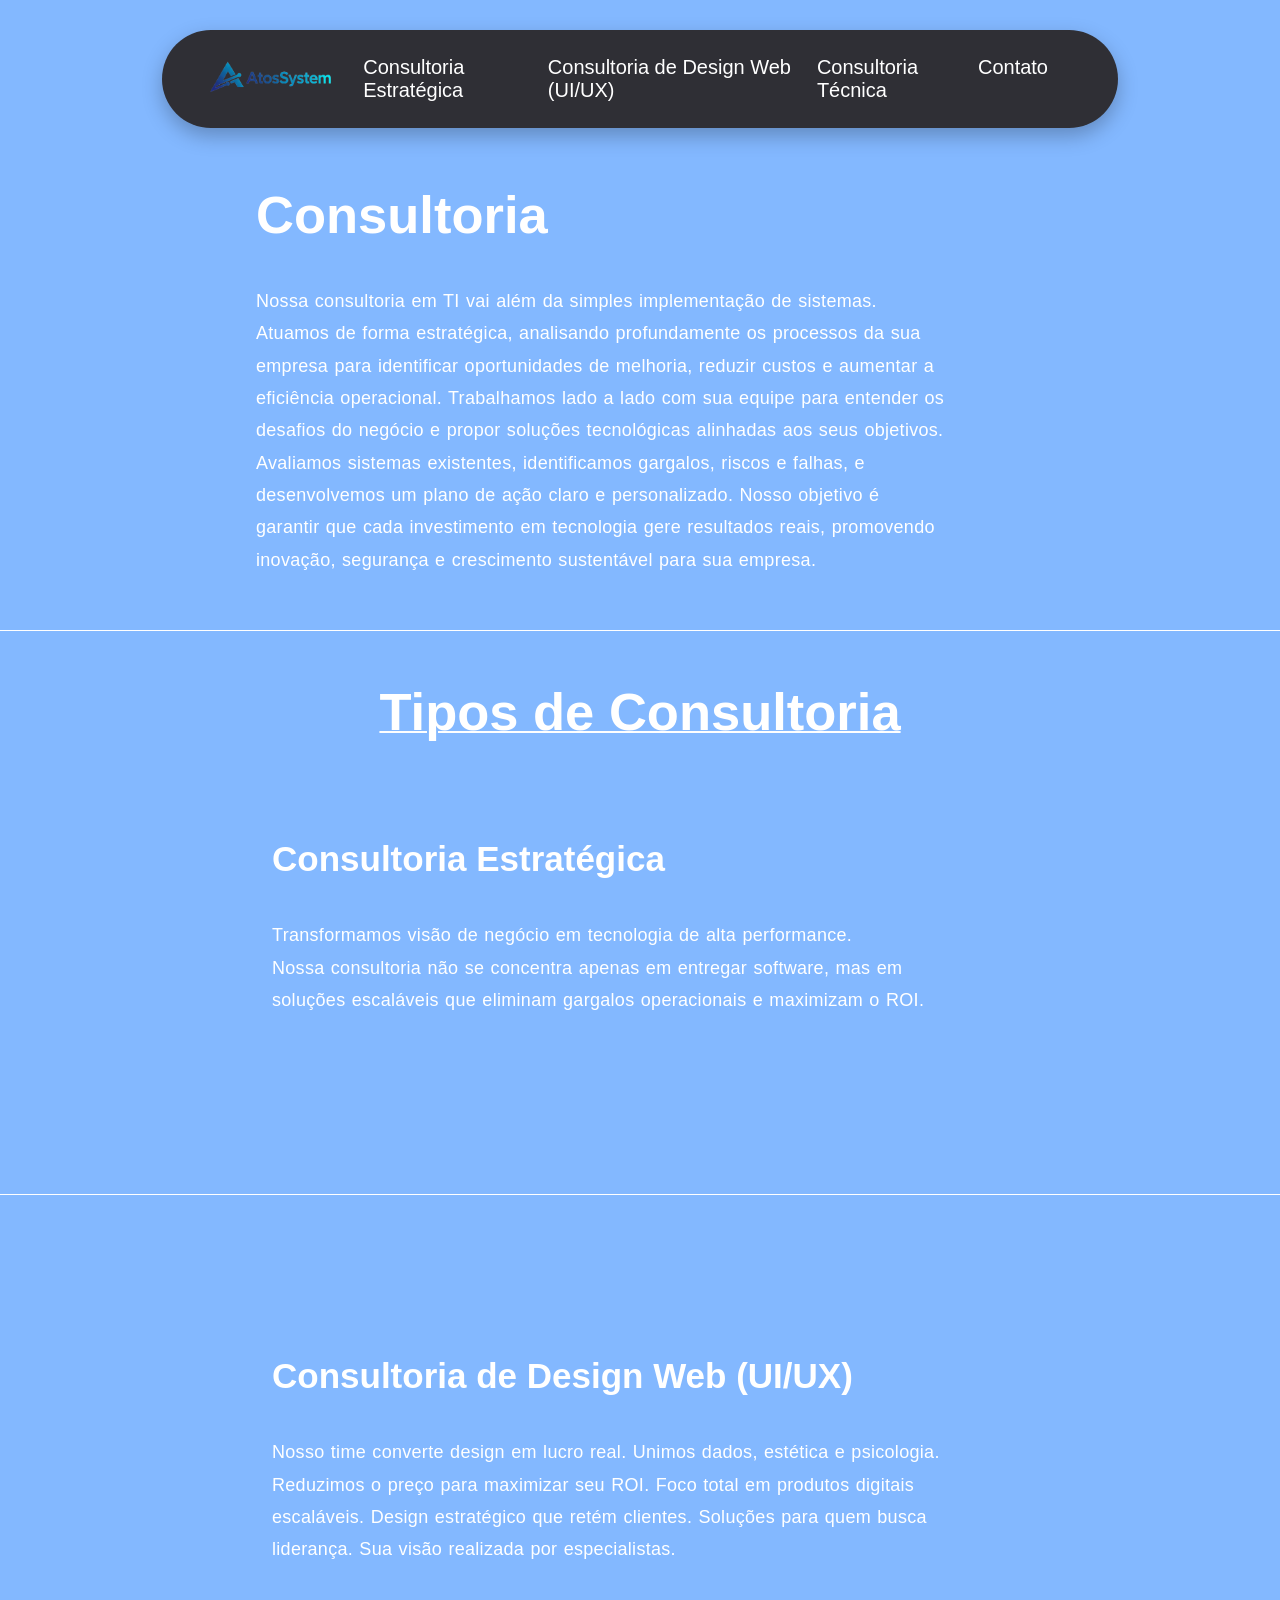
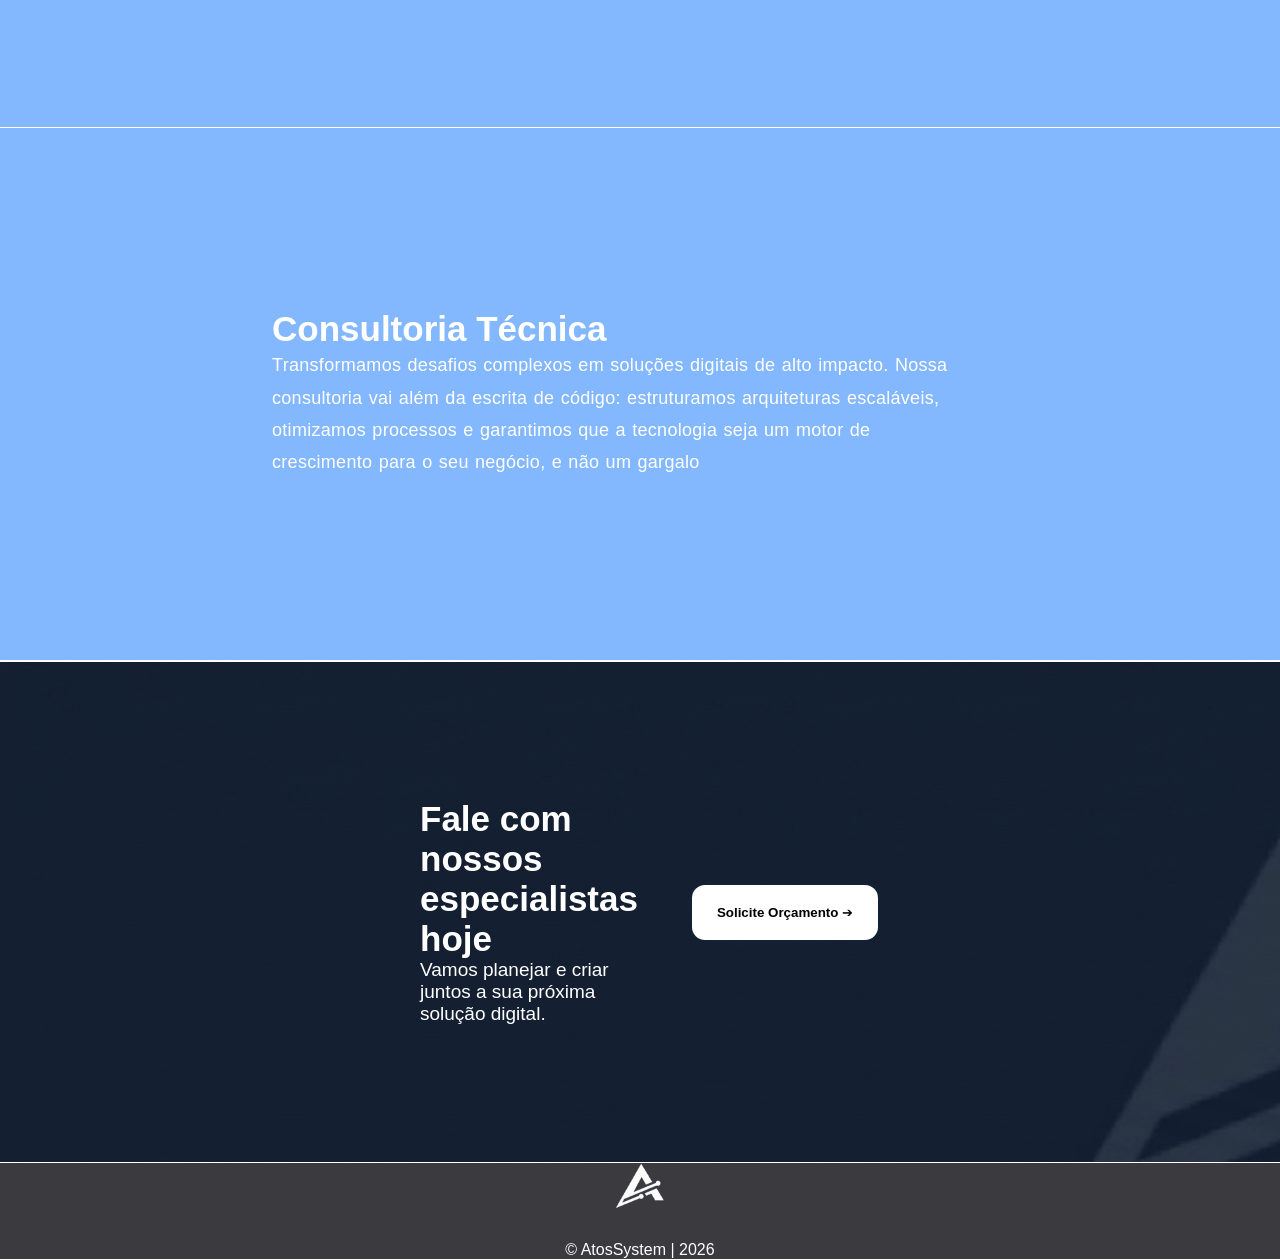
==== indexConsultoria.html @ 161500c9 "Criação de 'indexConsultoria.html' & 'styleConsultoria.css'" ====
<!DOCTYPE html>
<html lang=pt-br">
<head>
    <meta charset="UTF-8">
    <meta name="viewport" content="width=device-width, initial-scale=1.0">
    <title>Consultoria</title> <link rel="stylesheet" href="./style/styleConsultoria.css">
</head>
<body>
       <header class="topo">
        <div class="cabeca">
            <div class="logoHeader">
                <img src="./imagens/cabecalhoFinal.png" class="logo">
            </div>

            <nav>
                <ul>
                    <li><a href="#estrategica">Consultoria Estratégica</a></li>
                    <li><a href="#design">Consultoria de Design Web (UI/UX)</a></li>
                    <li><a href="#tecnica">Consultoria Técnica</a></li>
                    <li><a href="#contato">Contato</a></li>
                    
                </ul>
            </nav>
            <!--
            <div class="loginIconHeader">
                <a href="" class="loginLINK">
                    <img src="" class="login-icon">
                </a>
            </div>
            -->
        </div>
    </header>
    <main>
        <section id="explicacaoConsultoria">
                 <div class="parede">
                    <div class="boxconteudo">
                        <div class="titulo">
                            <h2>Consultoria</h2>
                            <br>
                        </div>
                            <div class="editatexto">
                             <p>
                                Nossa consultoria em TI vai além da simples implementação de sistemas. Atuamos de forma estratégica, analisando profundamente os processos da sua empresa para identificar oportunidades de melhoria, reduzir custos e aumentar a eficiência operacional.
                                Trabalhamos lado a lado com sua equipe para entender os desafios do negócio e propor soluções tecnológicas alinhadas aos seus objetivos. Avaliamos sistemas existentes, identificamos gargalos, riscos e falhas, e desenvolvemos um plano de ação claro e personalizado.
                                Nosso objetivo é garantir que cada investimento em tecnologia gere     resultados reais, promovendo inovação, segurança e crescimento sustentável para sua empresa.
                             </p>
                         </div>
                  </div>
            </div>    
        </section>
        <section id="tiposdeconsultoria">
            <div class="titulotipo">
                <h2>Tipos de Consultoria</h2>
            </div>
            <section id="estrategica">
                    <div class="parede">
                        <div class="boxconteudo">
                            <div class="titulo">
                                <h4>Consultoria Estratégica</h4>
                                <br>
                            </div>
                                <div class="editatexto">
                                <p>
                                    Transformamos visão de negócio em tecnologia 
                                    de alta performance. <br>   Nossa consultoria 
                                    não se concentra apenas em entregar software, mas em 
                                    soluções escaláveis
                                    que eliminam gargalos operacionais e maximizam o ROI.
                                </p>
                            </div>
                    </div>
                </div>    
            </section>

            <section id="design">       
                    <div class="parede">
                        <div class="boxconteudo">
                                <div class="titulo">
                                <h4>Consultoria de Design Web (UI/UX)</h4>
                                <br>
                                    <div class="editatexto">
                                        <p> 
                                            Nosso time converte design em lucro real.
                                            Unimos dados, estética e psicologia. 
                                            Reduzimos o preço para maximizar seu ROI. 
                                            Foco total em produtos digitais escaláveis. 
                                            Design estratégico que retém clientes. 
                                            Soluções para quem busca liderança. 
                                            Sua visão realizada por especialistas.
                                        </p>
                                    </div>
                                </div>
                            </div>
                    </div>   
            </section>
            <section id="tecnica">
                <div class="parede">
                    <div class="boxconteudo">
                        <div class="titulo">
                            <h4>Consultoria Técnica</h4>
                            <div class="editatexto">
                                <p>
                                    Transformamos desafios complexos 
                                    em soluções digitais de alto impacto. Nossa consultoria vai além da 
                                    escrita de código: estruturamos 
                                    arquiteturas escaláveis,
                                    otimizamos processos e
                                    garantimos que a tecnologia
                                    seja um motor de crescimento para o seu negócio, e não 
                                    um gargalo
                                </p>
                            </div>
                        </div>
                    </div>
                </div>
            </section>
        </section>
        <section id="contato">
            <div class="parede">
                <div class="titulo">
                    <h4>
                        Fale com nossos especialistas hoje              
                    </h4>
                </div>
                <div class="editatexto">
                    Vamos planejar e criar juntos a sua próxima solução digital.
                </div>
            </div>
            <div class="parede2">
                <div>
                    <form action="#">
                        <button class="boxcontato" type="submit">
                            <b>Solicite Orçamento</b>  ➔
                        </button>
                    </form>
                </div>    
            </div>
            
        </section>
    </main>
    <footer>
        <section class="footerImgCopy">
            <img src="./imagens/logoEscura-removebg-preview.png" alt="AtosSystem" width="50px">
            &copy; AtosSystem | 2026
        </section>
    </footer>
    
</body>
</html>
---- style/styleConsultoria.css ----
* {
    margin: 0;
    padding: 0;
}
body{
    margin: 0;
    height: 100%;
    font-family: Arial, Helvetica, sans-serif;
    background-color: #006eff7c;
    padding-top: 50px;
}
main{
    margin-top: 80px;
    min-height: 80vh;
    justify-content: center;
    align-items: center;
    color: white;
}
html{
    scroll-behavior: smooth;
    scroll-padding-top: 150px;
}
footer {
    background-color: #3A3A3F;
    width: 100%;
    height:100%;
}
.footerImgCopy{
    display: flex;
    flex-direction: column;
    justify-content: center;
    align-items: center;
    gap: 2rem;
    color: white;
}
.logoHeader img{
    width: 125px;
    padding: 1rem;
    justify-content: center;
    align-items: center;
}
.topo {
    width: 100%;
    display: flex;
    justify-content: center;
    margin-top: 30px;
    position: fixed;
    top: 0;
}
.cabeca {
    position: fixed;
    width: 70%;
    background: #2f2f35;
    padding: 15px 30px;
    border-radius: 50px;
    display: flex;
    justify-content: space-between;
    align-items: center;
    box-shadow: 0 8px 20px rgba(0, 0, 0, 0.25);
}
.cabeca .logoHeader {
    width: 20%;
}
.cabeca nav {
    width: 80%;
    display: flex;
    justify-content: right;
    margin-right: 2.5rem;
    align-items: center;
}
.cabeca nav ul {
    display: flex;
    gap: 1.5rem;
}
.cabeca nav ul li {
    font-size: 20px;
    list-style: none;
}
.cabeca nav ul li a {
    text-decoration: none;
    color: white;
}
.cabeca nav ul li a:hover {
    text-decoration: underline;
}

#estrategica, #design, #tecnica{
    padding: 1rem;
    border-bottom: 1px solid rgb(255, 255, 255);
}

.titulo{
    font-family:Arial, Helvetica, sans-serif ;
    font-size:  35px;
    justify-content: left;
}
.titulotipo{
    font-family:Arial, Helvetica, sans-serif ;
    font-size:  35px;
    display: flex;
    flex-direction: column;
    justify-content: center;
    align-items: center;
    margin-top: 50px;
    margin-bottom: -80px;
    text-decoration: underline 2px;
    
}
.editatexto{
    font-size: 19px;
    max-width: 800px;          
    width: 90%;                 
    
}
.editatexto p{
      
        text-justify: inter-word;
        font-size: 18px;
        line-height: 1.8;
        letter-spacing: 0.3px;      
        word-spacing: 1px;
        justify-content: left;

}
.parede{
    padding: 40px 20px;
    width: 60%;
    height: 50%;
    display: flex;
}

.boxcontato{
    border: 2px solid #122133;
    width: 190px;
    height: auto;
    border-radius: 15px;
    padding: 20px;
    background-color: white;
}
#contato {
    display: flex;
    background-color: #122133;
    justify-content: space-between;
}
#contato .parede {
    display: flex;
    flex-direction: column;
    margin-left: 25rem;
}
#contato .parede2 {
    display: flex;
    flex-direction: column;
    margin-right: 25rem;
}

#tecnica, #contato, #design, #estrategica, #explicacaoConsultoria {
    min-width: 90%;
    width: 100%;
    display: flex;
    align-items: center ;
    min-height: 500px;
    justify-content: center;
}
section{
    border-bottom: 1px solid rgb(255, 255, 255);
}
#contato{
    background-image: url(../imagens/backgroundLogo.png);
}
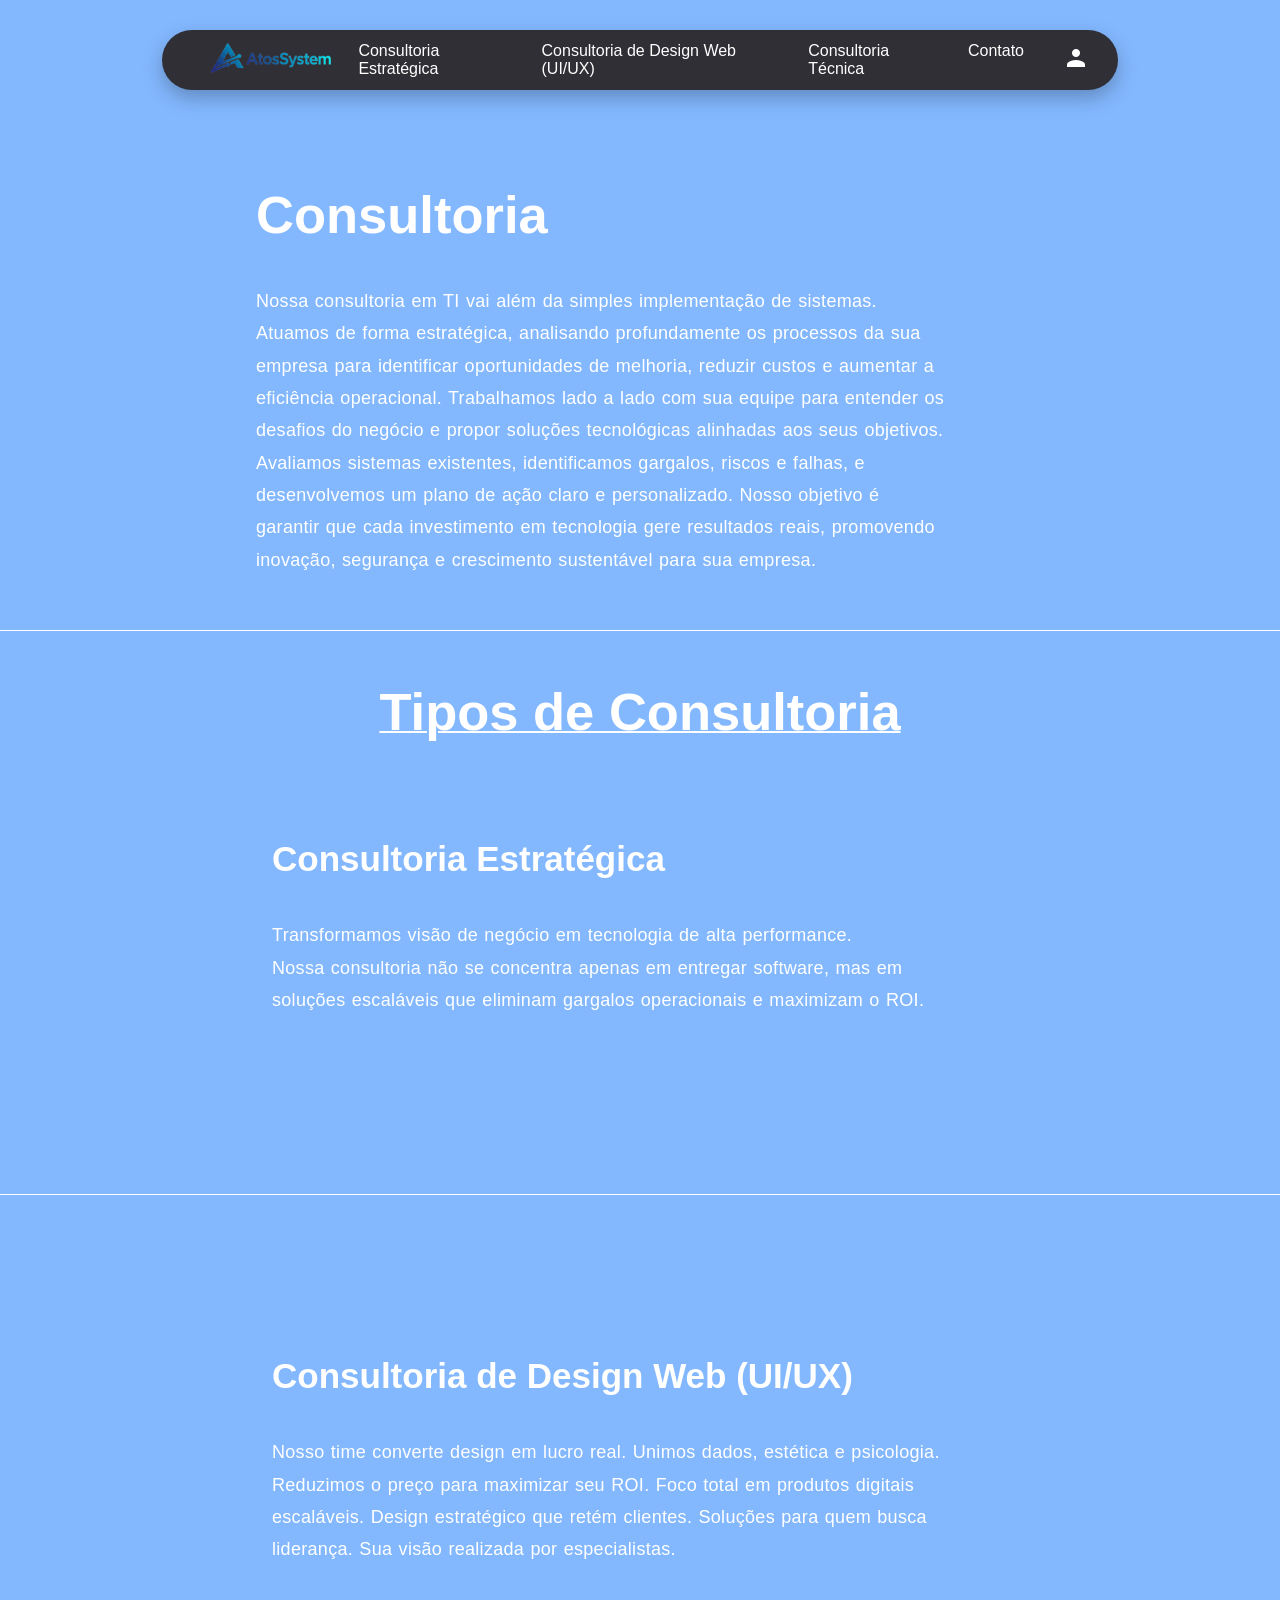
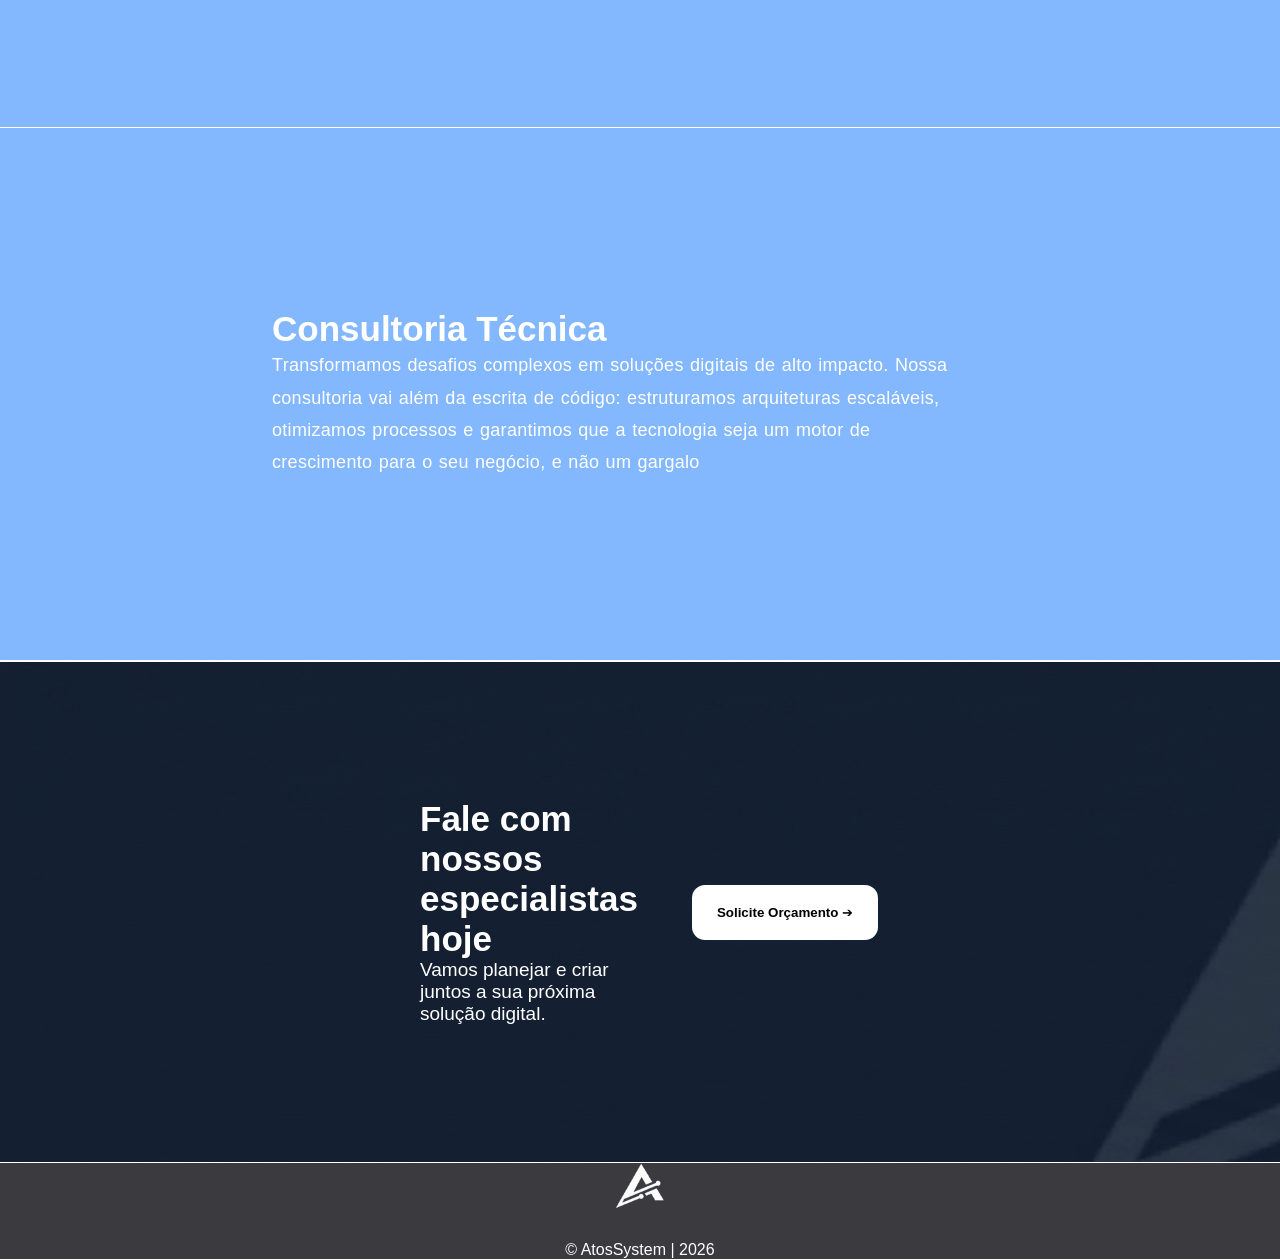
==== commit 455b03da: "Atualização Site 70% Completo" ====
--- a/indexConsultoria.html
+++ b/indexConsultoria.html
@@ -9,7 +9,7 @@
        <header class="topo">
         <div class="cabeca">
             <div class="logoHeader">
-                <img src="./imagens/cabecalhoFinal.png" class="logo">
+                <a href="./index.html"><img src="./imagens/cabecalhoFinal.png" class="logo"></a>
             </div>
 
             <nav>
@@ -17,10 +17,11 @@
                     <li><a href="#estrategica">Consultoria Estratégica</a></li>
                     <li><a href="#design">Consultoria de Design Web (UI/UX)</a></li>
                     <li><a href="#tecnica">Consultoria Técnica</a></li>
-                    <li><a href="#contato">Contato</a></li>
-                    
+                    <li><a href="./index.html#contato">Contato</a></li> 
                 </ul>
             </nav>
+            <div><a href="indexLogin.html"><img src="./imagens/icones/iconUsuarioBranco.png" alt="Login"></a></div>
+            
             <!--
             <div class="loginIconHeader">
                 <a href="" class="loginLINK">
@@ -128,14 +129,13 @@
             </div>
             <div class="parede2">
                 <div>
-                    <form action="#">
+                    <form action="./indexOrcamento.html">
                         <button class="boxcontato" type="submit">
                             <b>Solicite Orçamento</b>  ➔
                         </button>
                     </form>
                 </div>    
             </div>
-            
         </section>
     </main>
     <footer>
@@ -144,6 +144,5 @@
             &copy; AtosSystem | 2026
         </section>
     </footer>
-    
 </body>
 </html>
--- a/style/styleConsultoria.css
+++ b/style/styleConsultoria.css
@@ -1,6 +1,10 @@
 * {
     margin: 0;
     padding: 0;
+}
+html{
+    scroll-behavior: smooth;
+    scroll-padding-top: 130px;
 }
 body{
     margin: 0;
@@ -15,10 +19,6 @@
     justify-content: center;
     align-items: center;
     color: white;
-}
-html{
-    scroll-behavior: smooth;
-    scroll-padding-top: 150px;
 }
 footer {
     background-color: #3A3A3F;
@@ -51,6 +51,7 @@
     position: fixed;
     width: 70%;
     background: #2f2f35;
+    height: 30px;
     padding: 15px 30px;
     border-radius: 50px;
     display: flex;
@@ -73,7 +74,7 @@
     gap: 1.5rem;
 }
 .cabeca nav ul li {
-    font-size: 20px;
+    font-size: 16px;
     list-style: none;
 }
 .cabeca nav ul li a {
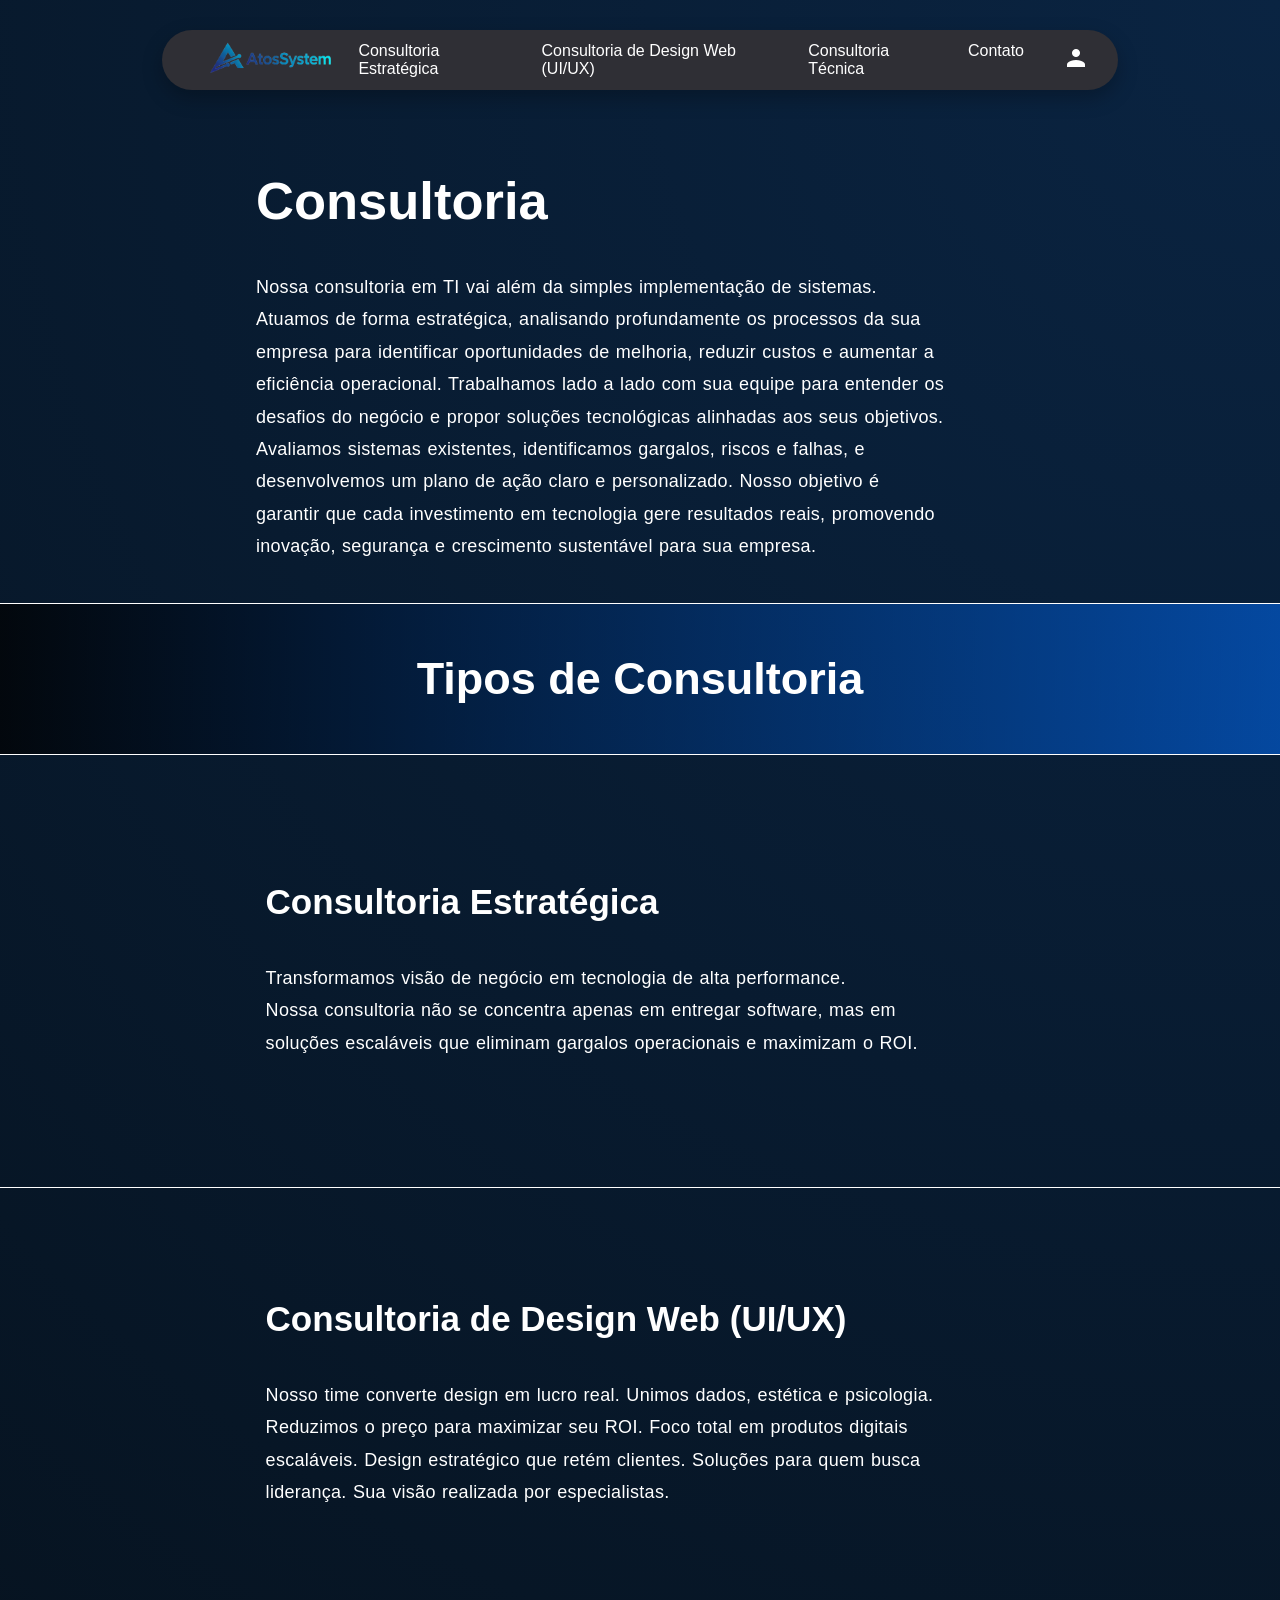
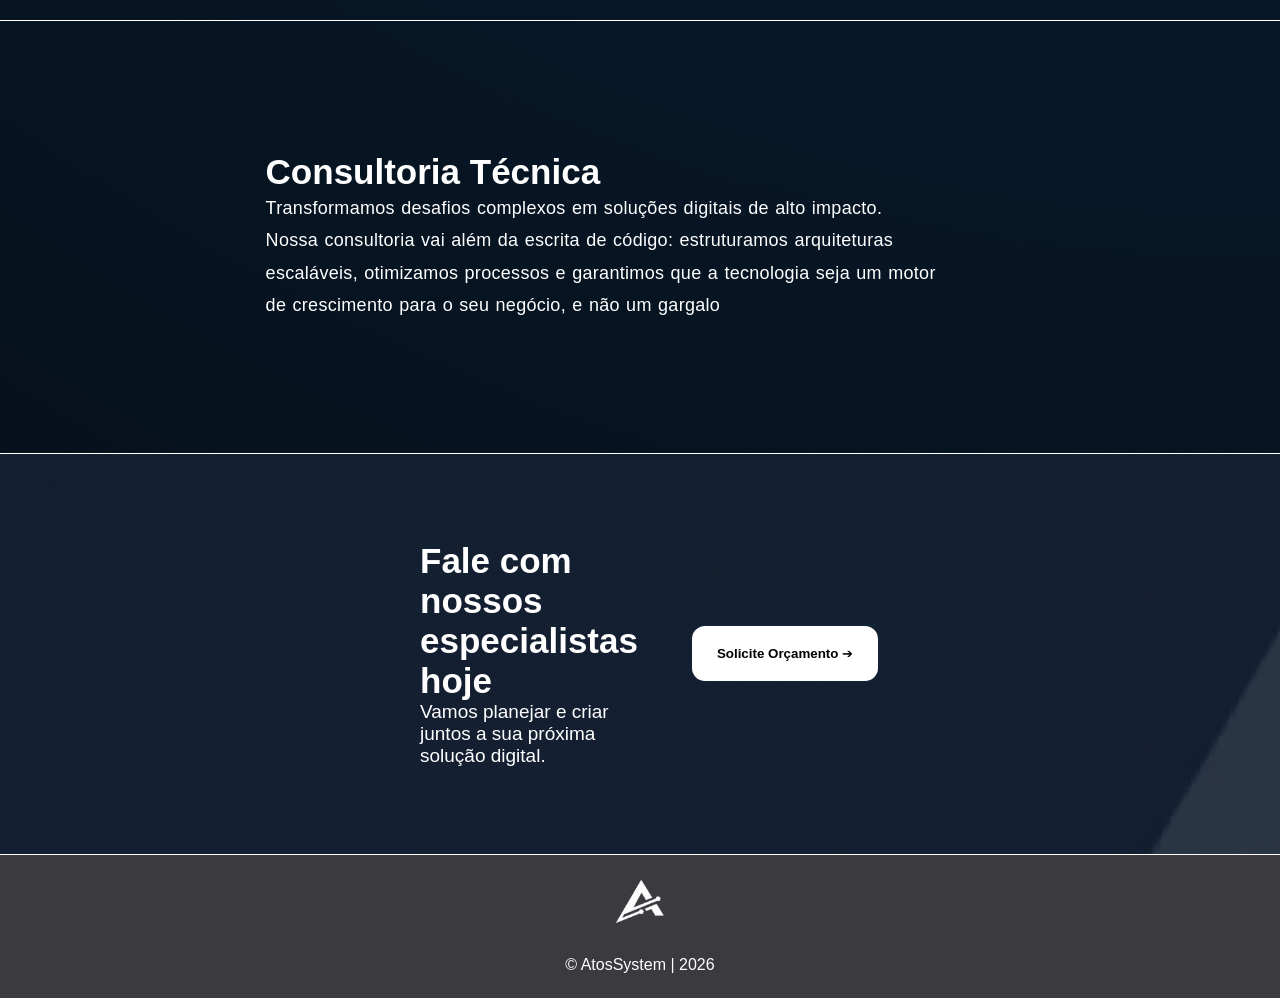
==== commit 8667aea7: "Novas atualizações nas files" ====
--- a/indexConsultoria.html
+++ b/indexConsultoria.html
@@ -3,7 +3,7 @@
 <head>
     <meta charset="UTF-8">
     <meta name="viewport" content="width=device-width, initial-scale=1.0">
-    <title>Consultoria</title> <link rel="stylesheet" href="./style/styleConsultoria.css">
+    <title>Consultoria - AtosSystem</title> <link rel="stylesheet" href="./style/styleConsultoria.css">
 </head>
 <body>
        <header class="topo">
@@ -47,12 +47,14 @@
                              </p>
                          </div>
                   </div>
-            </div>    
+            </div>
         </section>
         <section id="tiposdeconsultoria">
-            <div class="titulotipo">
-                <h2>Tipos de Consultoria</h2>
-            </div>
+            <section id="sectionTitulo">
+                <div class="titulotipo">
+                    <h2>Tipos de Consultoria</h2>
+                </div>
+            </section>
             <section id="estrategica">
                     <div class="parede">
                         <div class="boxconteudo">
--- a/style/styleConsultoria.css
+++ b/style/styleConsultoria.css
@@ -10,8 +10,16 @@
     margin: 0;
     height: 100%;
     font-family: Arial, Helvetica, sans-serif;
-    background-color: #006eff7c;
     padding-top: 50px;
+    background: radial-gradient(circle at top right, #0a2442 0%, #050d14 100%);
+}
+.topo {
+    width: 100%;
+    display: flex;
+    justify-content: center;
+    margin-top: 30px;
+    position: fixed;
+    top: 0;
 }
 main{
     margin-top: 80px;
@@ -24,6 +32,8 @@
     background-color: #3A3A3F;
     width: 100%;
     height:100%;
+    padding-top: 1.5rem;
+    padding-bottom: 1.5rem;
 }
 .footerImgCopy{
     display: flex;
@@ -39,14 +49,7 @@
     justify-content: center;
     align-items: center;
 }
-.topo {
-    width: 100%;
-    display: flex;
-    justify-content: center;
-    margin-top: 30px;
-    position: fixed;
-    top: 0;
-}
+
 .cabeca {
     position: fixed;
     width: 70%;
@@ -84,7 +87,6 @@
 .cabeca nav ul li a:hover {
     text-decoration: underline;
 }
-
 #estrategica, #design, #tecnica{
     padding: 1rem;
     border-bottom: 1px solid rgb(255, 255, 255);
@@ -95,16 +97,22 @@
     font-size:  35px;
     justify-content: left;
 }
+#sectionTitulo {
+    min-width: 90%;
+    display: flex;
+    align-items: center ;
+    min-height: 150px;
+    justify-content: center;
+    border-bottom: 1px solid rgb(255, 255, 255);
+    background: linear-gradient(to right, #000000b2, #006eff85)
+}
 .titulotipo{
     font-family:Arial, Helvetica, sans-serif ;
-    font-size:  35px;
+    font-size:  30px;
     display: flex;
     flex-direction: column;
     justify-content: center;
     align-items: center;
-    margin-top: 50px;
-    margin-bottom: -80px;
-    text-decoration: underline 2px;
     
 }
 .editatexto{
@@ -156,13 +164,10 @@
 
 #tecnica, #contato, #design, #estrategica, #explicacaoConsultoria {
     min-width: 90%;
-    width: 100%;
     display: flex;
     align-items: center ;
-    min-height: 500px;
+    min-height: 400px;
     justify-content: center;
-}
-section{
     border-bottom: 1px solid rgb(255, 255, 255);
 }
 #contato{
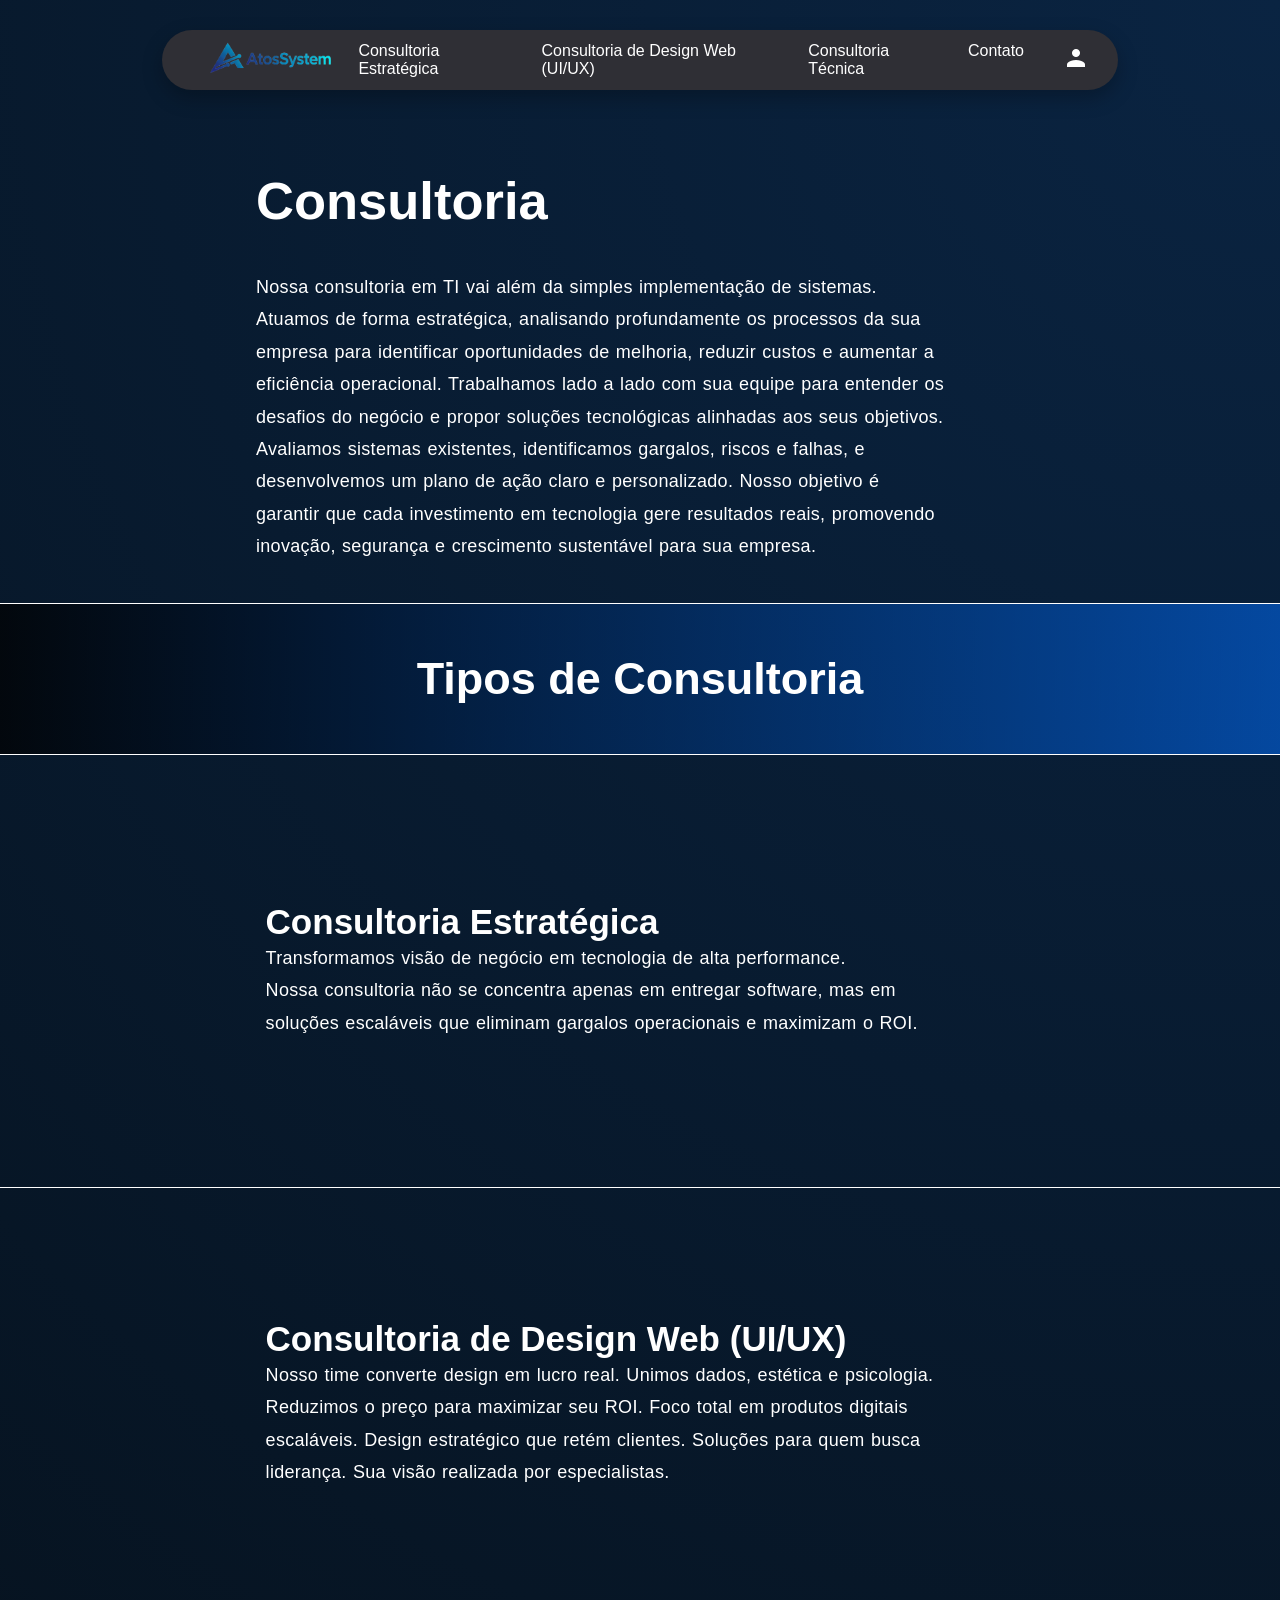
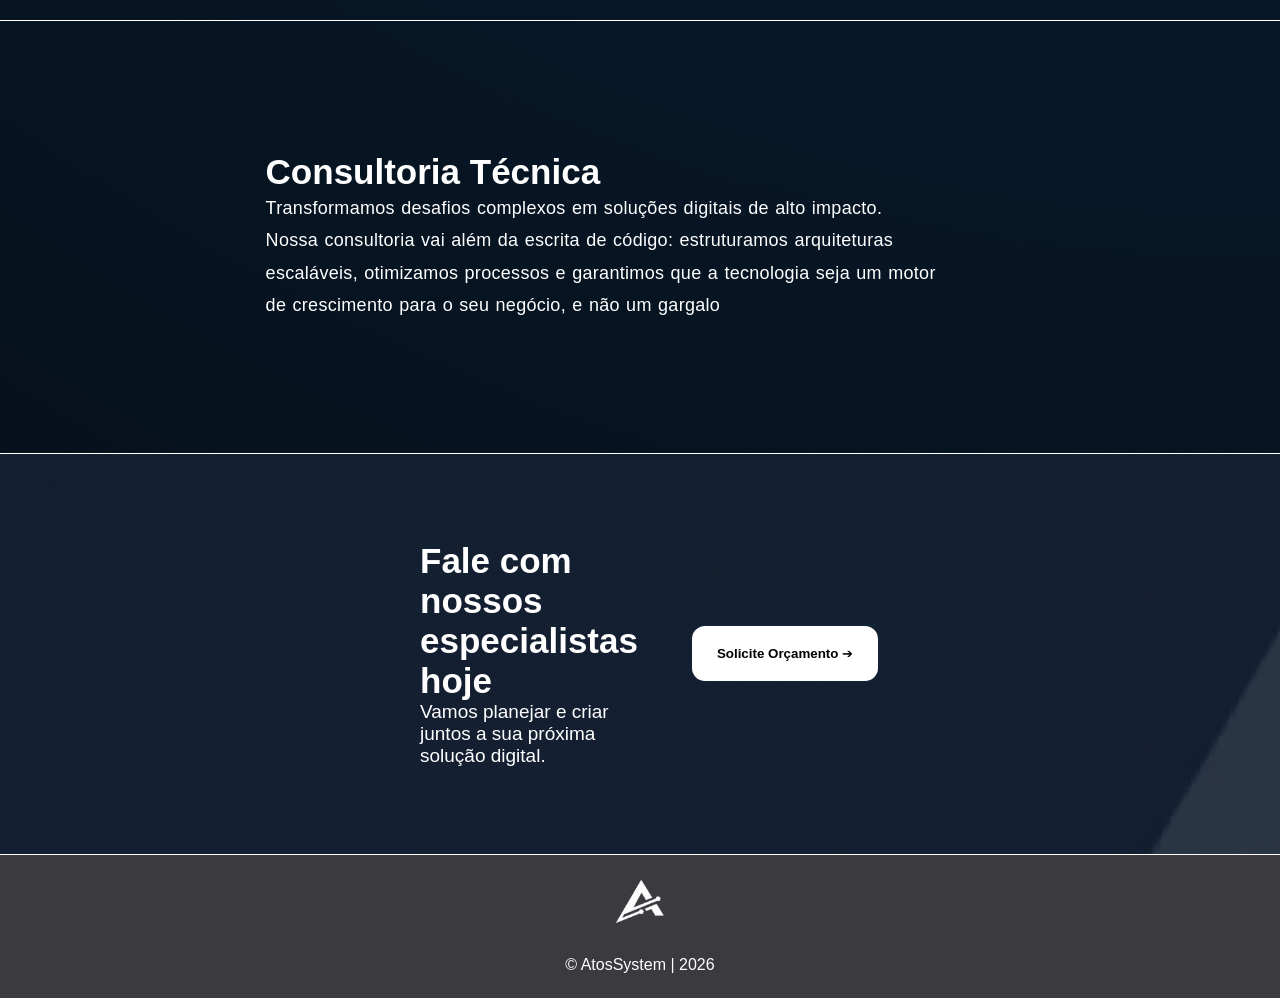
==== commit c48be846: "Atualização com adição de 'indexDesenvolvimento.html' e mudanças gerais nos styles (cores e animaçõe" ====
--- a/indexConsultoria.html
+++ b/indexConsultoria.html
@@ -6,7 +6,7 @@
     <title>Consultoria - AtosSystem</title> <link rel="stylesheet" href="./style/styleConsultoria.css">
 </head>
 <body>
-       <header class="topo">
+    <header class="topo">
         <div class="cabeca">
             <div class="logoHeader">
                 <a href="./index.html"><img src="./imagens/cabecalhoFinal.png" class="logo"></a>
@@ -21,14 +21,6 @@
                 </ul>
             </nav>
             <div><a href="indexLogin.html"><img src="./imagens/icones/iconUsuarioBranco.png" alt="Login"></a></div>
-            
-            <!--
-            <div class="loginIconHeader">
-                <a href="" class="loginLINK">
-                    <img src="" class="login-icon">
-                </a>
-            </div>
-            -->
         </div>
     </header>
     <main>
@@ -58,19 +50,16 @@
             <section id="estrategica">
                     <div class="parede">
                         <div class="boxconteudo">
-                            <div class="titulo">
-                                <h4>Consultoria Estratégica</h4>
-                                <br>
-                            </div>
-                                <div class="editatexto">
-                                <p>
-                                    Transformamos visão de negócio em tecnologia 
-                                    de alta performance. <br>   Nossa consultoria 
-                                    não se concentra apenas em entregar software, mas em 
-                                    soluções escaláveis
-                                    que eliminam gargalos operacionais e maximizam o ROI.
-                                </p>
-                            </div>
+                            <div class="titulo"><h4>Consultoria Estratégica</h4></div>
+                            <div class="editatexto">
+                            <p>
+                                Transformamos visão de negócio em tecnologia 
+                                de alta performance. <br>   Nossa consultoria 
+                                não se concentra apenas em entregar software, mas em 
+                                soluções escaláveis
+                                que eliminam gargalos operacionais e maximizam o ROI.
+                            </p>
+                        </div>
                     </div>
                 </div>    
             </section>
@@ -78,41 +67,36 @@
             <section id="design">       
                     <div class="parede">
                         <div class="boxconteudo">
-                                <div class="titulo">
-                                <h4>Consultoria de Design Web (UI/UX)</h4>
-                                <br>
-                                    <div class="editatexto">
-                                        <p> 
-                                            Nosso time converte design em lucro real.
-                                            Unimos dados, estética e psicologia. 
-                                            Reduzimos o preço para maximizar seu ROI. 
-                                            Foco total em produtos digitais escaláveis. 
-                                            Design estratégico que retém clientes. 
-                                            Soluções para quem busca liderança. 
-                                            Sua visão realizada por especialistas.
-                                        </p>
-                                    </div>
-                                </div>
+                            <div class="titulo"><h4>Consultoria de Design Web (UI/UX)</h4></div>
+                            <div class="editatexto">
+                                <p> 
+                                    Nosso time converte design em lucro real.
+                                    Unimos dados, estética e psicologia. 
+                                    Reduzimos o preço para maximizar seu ROI. 
+                                    Foco total em produtos digitais escaláveis. 
+                                    Design estratégico que retém clientes. 
+                                    Soluções para quem busca liderança. 
+                                    Sua visão realizada por especialistas.
+                                </p>
                             </div>
+                        </div>
                     </div>   
             </section>
             <section id="tecnica">
                 <div class="parede">
                     <div class="boxconteudo">
-                        <div class="titulo">
-                            <h4>Consultoria Técnica</h4>
-                            <div class="editatexto">
-                                <p>
-                                    Transformamos desafios complexos 
-                                    em soluções digitais de alto impacto. Nossa consultoria vai além da 
-                                    escrita de código: estruturamos 
-                                    arquiteturas escaláveis,
-                                    otimizamos processos e
-                                    garantimos que a tecnologia
-                                    seja um motor de crescimento para o seu negócio, e não 
-                                    um gargalo
-                                </p>
-                            </div>
+                        <div class="titulo"><h4>Consultoria Técnica</h4></div>
+                        <div class="editatexto">
+                            <p>
+                                Transformamos desafios complexos 
+                                em soluções digitais de alto impacto. Nossa consultoria vai além da 
+                                escrita de código: estruturamos 
+                                arquiteturas escaláveis,
+                                otimizamos processos e
+                                garantimos que a tecnologia
+                                seja um motor de crescimento para o seu negócio, e não 
+                                um gargalo
+                            </p>
                         </div>
                     </div>
                 </div>
--- a/style/styleConsultoria.css
+++ b/style/styleConsultoria.css
@@ -4,7 +4,7 @@
 }
 html{
     scroll-behavior: smooth;
-    scroll-padding-top: 130px;
+    scroll-padding-top: 95px;
 }
 body{
     margin: 0;
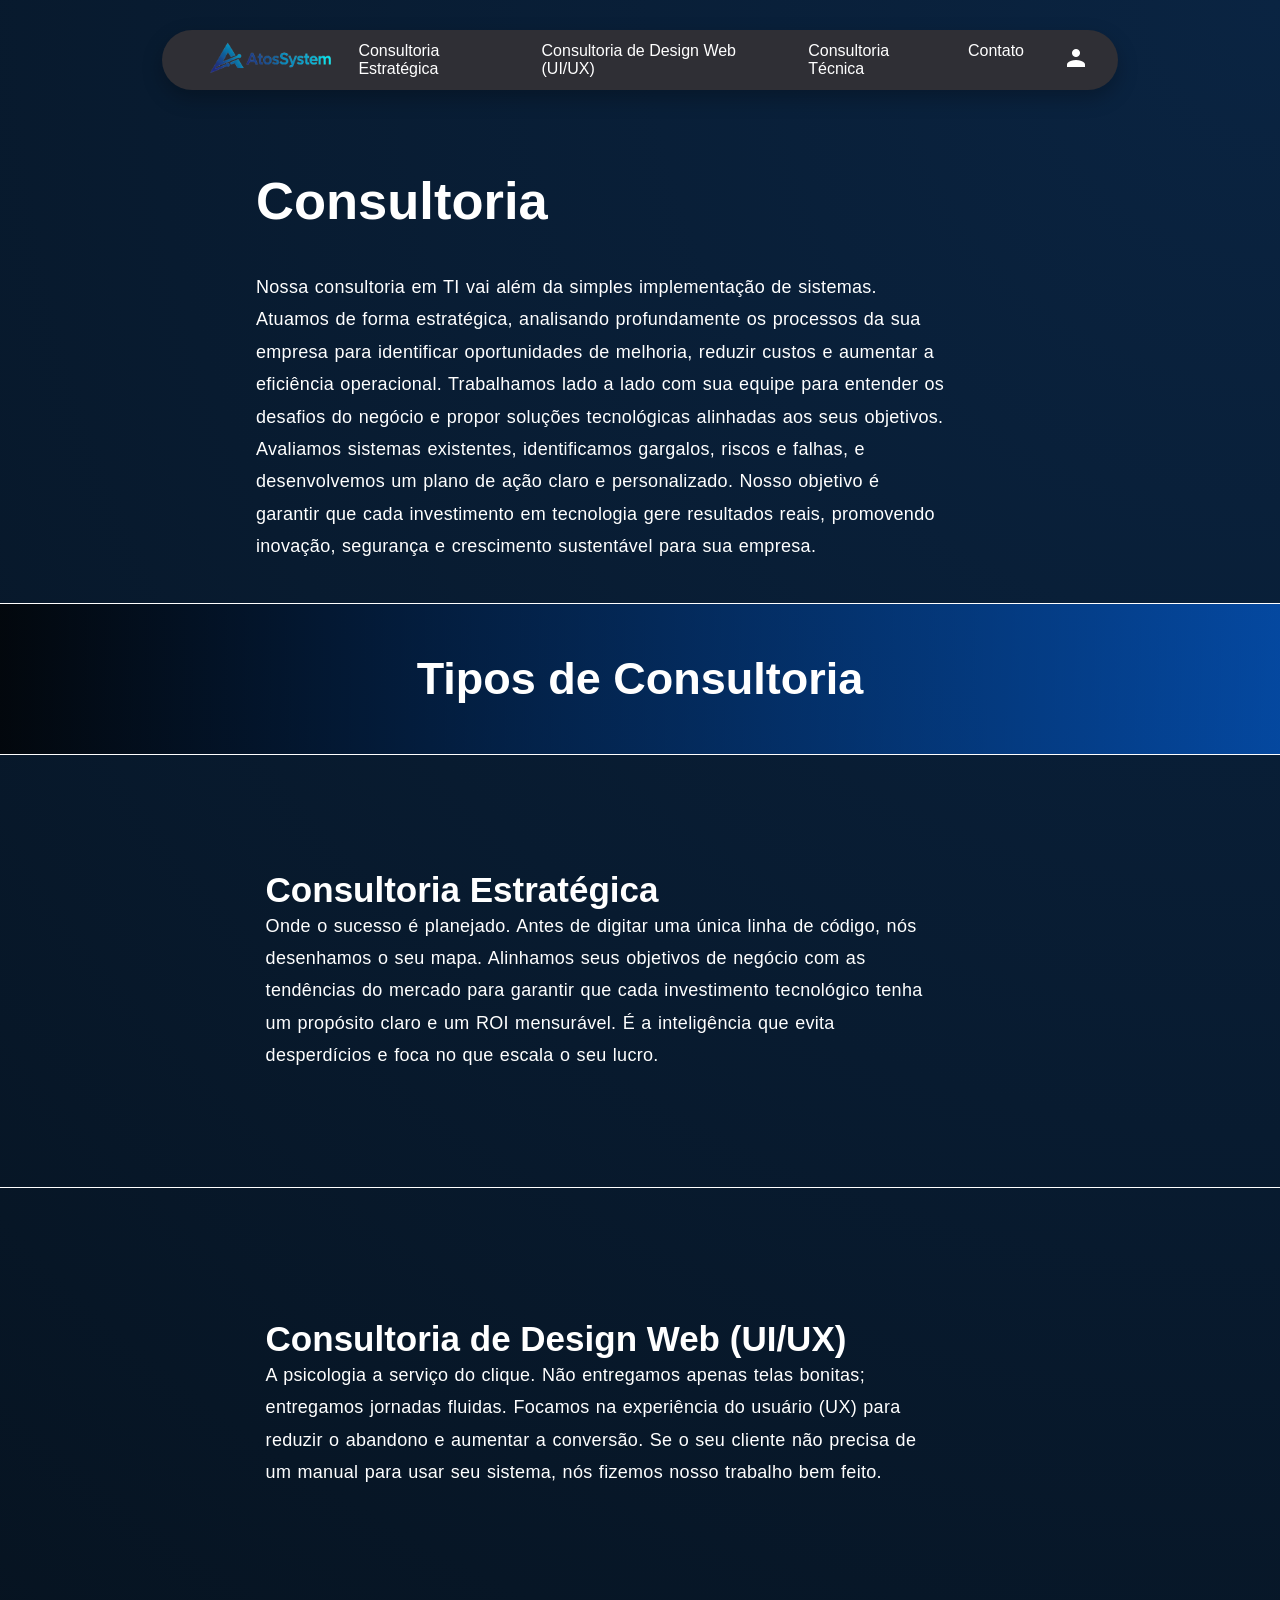
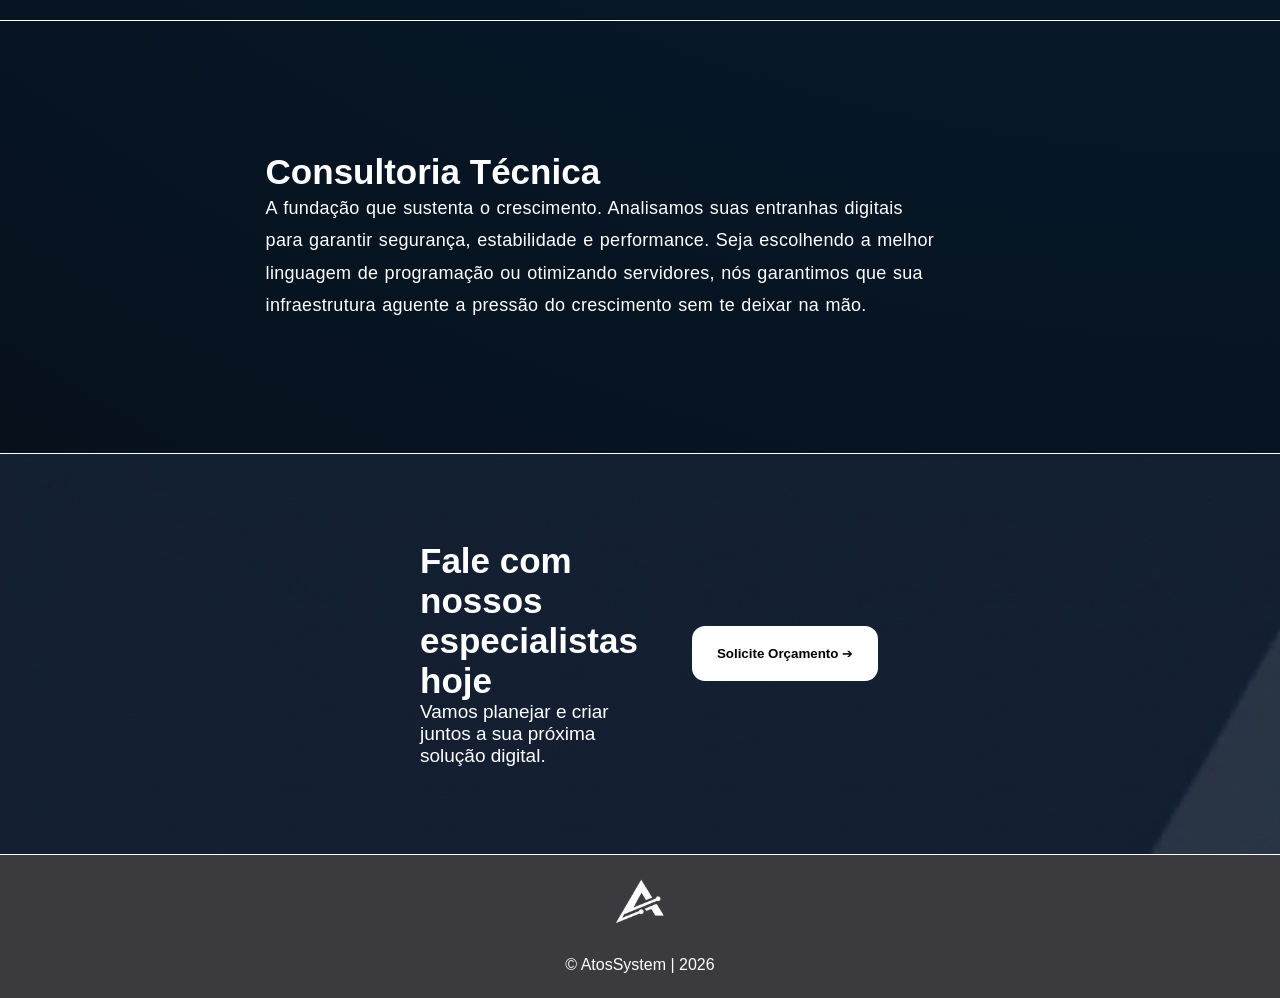
==== commit fdc65f73: "Edição nos Textos dos Serviços" ====
--- a/indexConsultoria.html
+++ b/indexConsultoria.html
@@ -53,11 +53,7 @@
                             <div class="titulo"><h4>Consultoria Estratégica</h4></div>
                             <div class="editatexto">
                             <p>
-                                Transformamos visão de negócio em tecnologia 
-                                de alta performance. <br>   Nossa consultoria 
-                                não se concentra apenas em entregar software, mas em 
-                                soluções escaláveis
-                                que eliminam gargalos operacionais e maximizam o ROI.
+                                Onde o sucesso é planejado. Antes de digitar uma única linha de código, nós desenhamos o seu mapa. Alinhamos seus objetivos de negócio com as tendências do mercado para garantir que cada investimento tecnológico tenha um propósito claro e um ROI mensurável. É a inteligência que evita desperdícios e foca no que escala o seu lucro.
                             </p>
                         </div>
                     </div>
@@ -70,13 +66,7 @@
                             <div class="titulo"><h4>Consultoria de Design Web (UI/UX)</h4></div>
                             <div class="editatexto">
                                 <p> 
-                                    Nosso time converte design em lucro real.
-                                    Unimos dados, estética e psicologia. 
-                                    Reduzimos o preço para maximizar seu ROI. 
-                                    Foco total em produtos digitais escaláveis. 
-                                    Design estratégico que retém clientes. 
-                                    Soluções para quem busca liderança. 
-                                    Sua visão realizada por especialistas.
+                                    A psicologia a serviço do clique. Não entregamos apenas telas bonitas; entregamos jornadas fluidas. Focamos na experiência do usuário (UX) para reduzir o abandono e aumentar a conversão. Se o seu cliente não precisa de um manual para usar seu sistema, nós fizemos nosso trabalho bem feito.
                                 </p>
                             </div>
                         </div>
@@ -88,14 +78,7 @@
                         <div class="titulo"><h4>Consultoria Técnica</h4></div>
                         <div class="editatexto">
                             <p>
-                                Transformamos desafios complexos 
-                                em soluções digitais de alto impacto. Nossa consultoria vai além da 
-                                escrita de código: estruturamos 
-                                arquiteturas escaláveis,
-                                otimizamos processos e
-                                garantimos que a tecnologia
-                                seja um motor de crescimento para o seu negócio, e não 
-                                um gargalo
+                                A fundação que sustenta o crescimento. Analisamos suas entranhas digitais para garantir segurança, estabilidade e performance. Seja escolhendo a melhor linguagem de programação ou otimizando servidores, nós garantimos que sua infraestrutura aguente a pressão do crescimento sem te deixar na mão.
                             </p>
                         </div>
                     </div>
